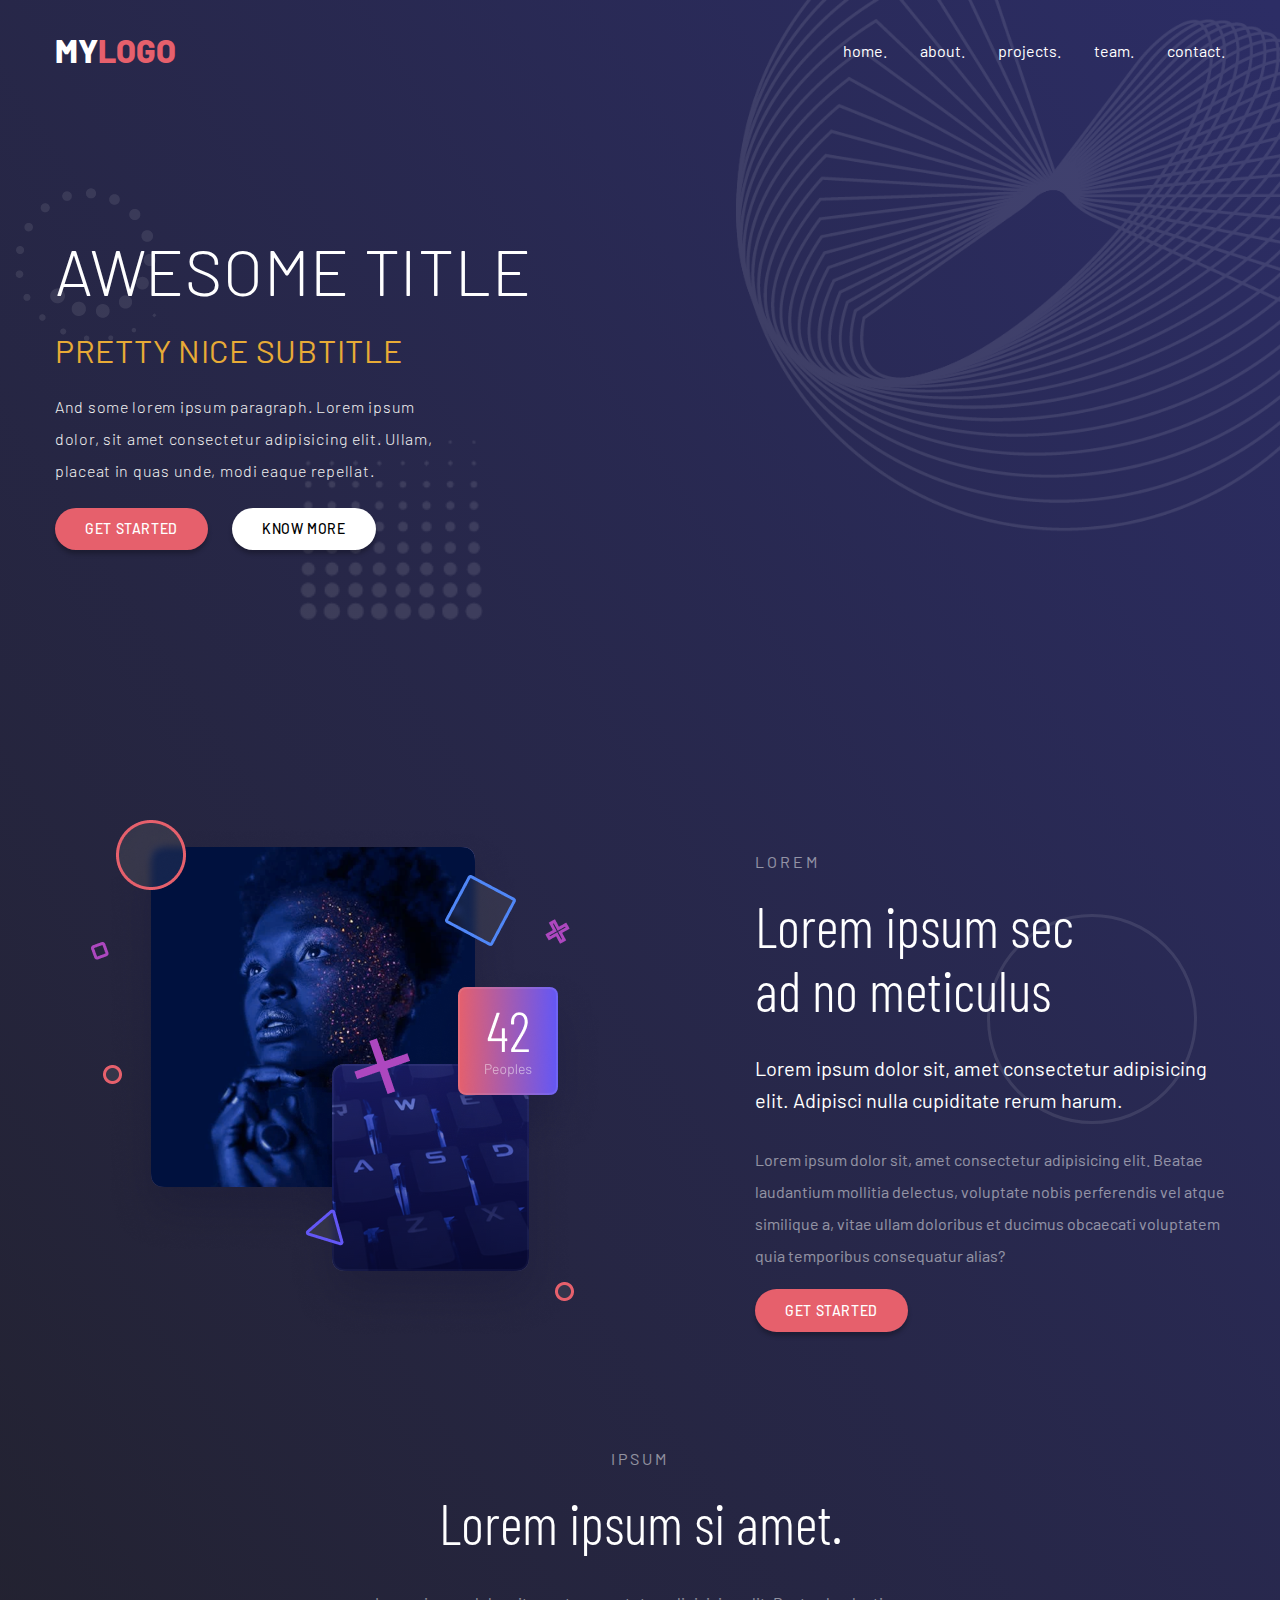
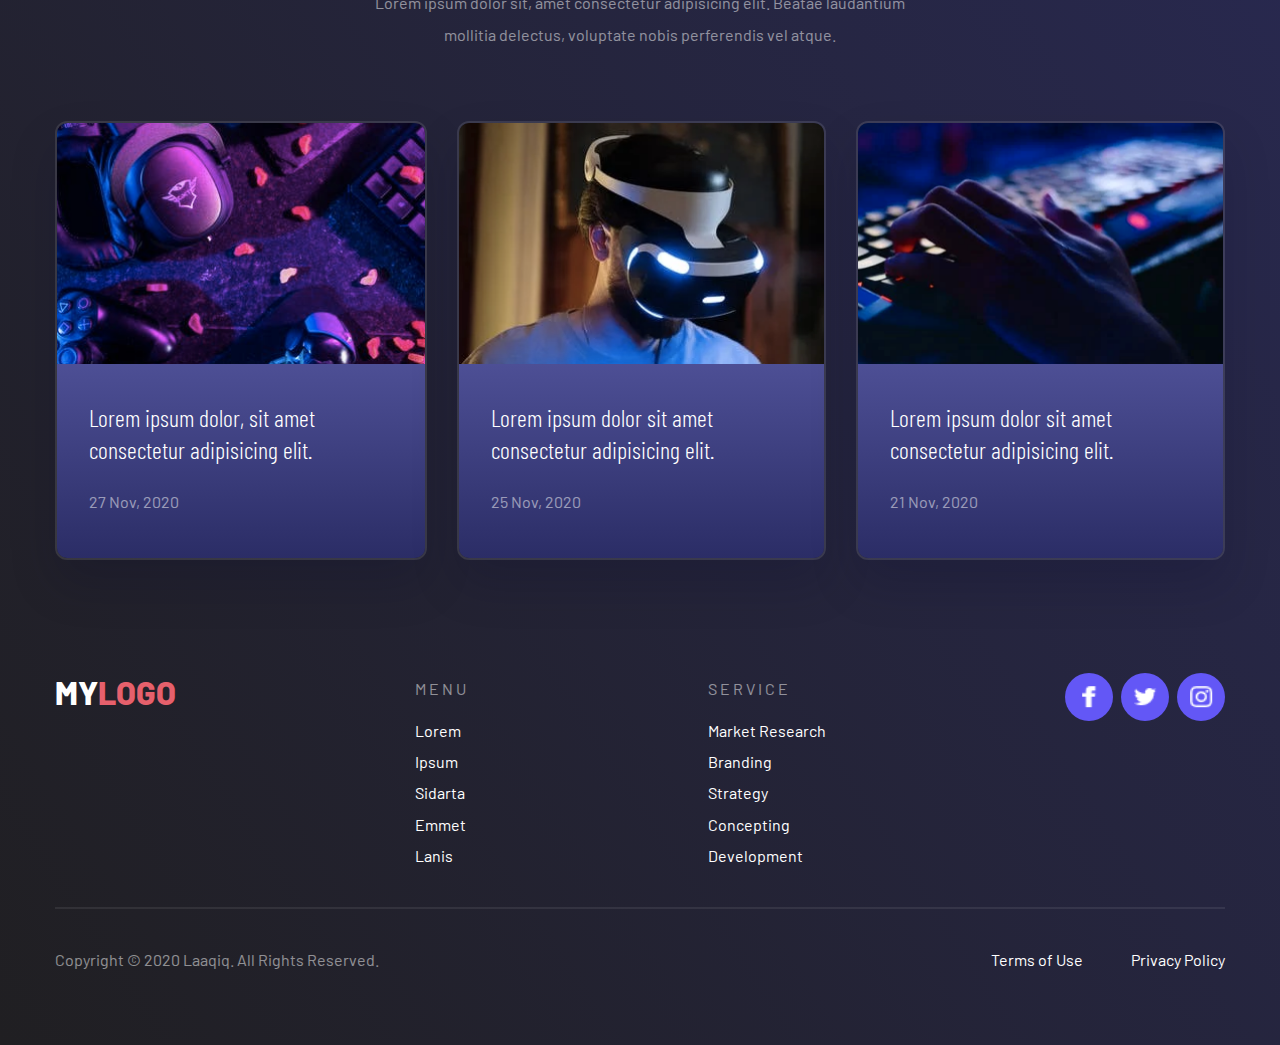
==== 08-ultimate-CSS/index.html @ 17337618 "css 08 non-responsive" ====
<!DOCTYPE html>
<html lang="en">
<head>
    <meta charset="UTF-8">
    <meta name="viewport" content="width=device-width, initial-scale=1.0">
    <!-- RESET CSS -->
    <link rel="stylesheet" href="reset.css"> 
    <link rel="stylesheet" href="style.css">
    <title>Ultimate css</title>
</head>
<body>
    <div class="background_image"></div>
    <header class="container">
        <p class="logo">MY<span>LOGO</span></p>
        <ul class="headmenu">
            <a href="#">home.</a href="#">
            <a href="#">about.</a href="#">
            <a href="#">projects.</a href="#">
            <a href="#">team.</a href="#">
            <a href="#">contact.</a href="#">
        </ul>
    </header>
    <section class="container one">
        <div class="main1">
            <h1 class="title">Awesome title</h1>
            <h3 class="subtitle">Pretty nice subtitle</h3>
            <p class="description">And some lorem ipsum paragraph. Lorem ipsum dolor, sit amet consectetur adipisicing elit. Ullam, placeat in quas unde, modi eaque repellat.</p>
            <div class="bx_buttons">
                <a href="#" class="start">Get started</a>
                <a href="#" class="more">Know more</a>
            </div>
        </div>
    </section>
    <section class="container two">
        <div class="main2">
            <div class="image"><img src="../08-ultimate-CSS/ressources/pic1.png" alt=""></div>
            <div class="text">
                <div class="circle"></div>
                <p class="head">Lorem</p>
                <h2 class="title">Lorem ipsum sec
                    ad no meticulus</h2>
                <p class="subtitle">Lorem ipsum dolor sit, amet consectetur adipisicing elit. Adipisci nulla cupiditate rerum harum.</p>
                <p class="description">Lorem ipsum dolor sit, amet consectetur adipisicing elit. Beatae laudantium mollitia delectus, voluptate nobis perferendis vel atque similique a, vitae ullam doloribus et ducimus obcaecati voluptatem quia temporibus consequatur alias?</p>
                <div class="bx_buttons">
                    <a href="#" class="start">Get started</a>
                </div>
            </div>
        </div>
    </section>
    <section class="container three">
        <div class="main3">
            <div class="part1">
                <p class="head">Ipsum</p>
                <h2 class="title">Lorem ipsum si amet.</h2>
                <p class="description">Lorem ipsum dolor sit, amet consectetur adipisicing elit. Beatae laudantium mollitia delectus, voluptate nobis perferendis vel atque.</p>
            </div>
            <div class="cards">
                <a href="#" class="card">
                    <div class="image"><img src="../08-ultimate-CSS/ressources/pic2.png" alt=""></div>
                    <div class="text">
                        <h4 class="title">Lorem ipsum dolor, sit amet consectetur adipisicing elit.</h4>
                        <p class="date">27 Nov, 2020</p>
                    </div>
                </a>
                <a href="#" class="card">
                    <div class="image"><img src="../08-ultimate-CSS/ressources/pic3.png" alt=""></div>
                    <div class="text">
                        <h4 class="title">Lorem ipsum dolor sit amet consectetur adipisicing elit.</h4>
                        <p class="date">25 Nov, 2020</p>
                    </div>
                </a>
                <a href="#" class="card">
                    <div class="image"><img src="../08-ultimate-CSS/ressources/pic4.png" alt=""></div>
                    <div class="text">
                        <h4 class="title">Lorem ipsum dolor sit amet consectetur adipisicing elit.</h4>
                        <p class="date">21 Nov, 2020</p>
                    </div>
                </a>
            </div>
        </div>
    </section>
    <footer class="container">
        <div class="foot1">
            <p class="logo">MY<span>LOGO</span></p>
            <ul class="footmenu">
                <li class="footmenuli">Menu</li>
                <li class="footmenuli"><a href="#">Lorem</a></li>
                <li class="footmenuli"><a href="#">Ipsum</a></li>
                <li class="footmenuli"><a href="#">Sidarta</a></li>
                <li class="footmenuli"><a href="#">Emmet</a></li>
                <li class="footmenuli"><a href="#">Lanis</a></li>
            </ul>
            <ul class="footmenu">
                <li class="footmenuli">Service</li>
                <li class="footmenuli"><a href="#">Market Research</a></li>
                <li class="footmenuli"><a href="#">Branding</a></li>
                <li class="footmenuli"><a href="#">Strategy</a></li>
                <li class="footmenuli"><a href="#">Concepting</a></li>
                <li class="footmenuli"><a href="#">Development</a></li>

            </ul>
            <div class="network">
                <a href="#" class="facebook"><img src="../08-ultimate-CSS/ressources/facebook.png" alt="facebook"></a>
                <a href="#" class="twitter"><img src="../08-ultimate-CSS/ressources/twitter.png" alt="twitter"></a>
                <a href="#" class="insta"><img src="../08-ultimate-CSS/ressources/instagram.png" alt="instagram"></a>
            </div>
        </div>
        <div class="line"></div>
        <div class="foot2">
            <p class="copyright">Copyright © 2020 Laaqiq. All Rights Reserved.</p>
            <div class="legals">
                <a href="#" class="terms">Terms of Use</a>
                <a href="" class="privacy">Privacy Policy</a>
            </div>
        </div>
    </footer>
</body>
</html>
---- 08-ultimate-CSS/style.css ----
@import url('https://fonts.googleapis.com/css2?family=Barlow+Condensed:ital,wght@0,100;0,200;0,300;0,400;0,500;0,600;0,700;0,800;0,900;1,100;1,200;1,300;1,400;1,500;1,600;1,700;1,800;1,900&family=Barlow:ital,wght@0,100;0,200;0,300;0,400;0,500;0,600;0,700;0,800;0,900;1,100;1,200;1,300;1,400;1,500;1,600;1,700;1,800;1,900&display=swap');
body {
    background: linear-gradient(236.56deg, #2C2D65 0.35%, #201F22 100%);
    min-height: 100vh;
    color: white;
    font-family: 'Barlow' ,sans-serif;
}
.container {
    max-width: 1210px;
    padding: 0 20px;
    margin: 0 auto;
}

header.container {
    display: flex;
    justify-content: space-between;
    align-items: center;
    padding-top: 31px;
    margin-bottom: 164px;
    position: relative;
}
.logo {
    font-size: 2rem;
    text-transform: uppercase;
    line-height: 2.4rem;
    font-weight: 800;
    color: #fff;
}
.logo span {
    color: #E6606C;
}
header .headmenu {
    display: flex;
    justify-content: flex-end;
    flex-wrap: wrap;
    align-items: center;
    column-gap: 33px;
    row-gap:10px
}
header .headmenu a:is(:hover,:focus) {
    color:#E6606C;
    transform: scale(1.1);
    transition: all 0.3s ease;
}
.background_image{
    content: "";
    background-image: url('../08-ultimate-CSS/ressources/background\ 1.png');
    position: absolute;
    width: 50vw;
    height: 50vw;
    z-index: -1;
    top: 0;
    right: 0;
    background-repeat: no-repeat;
    background-size: contain ;
    overflow: hidden;
    transform: translate(15%,-17%);
}
.main1 {
    letter-spacing: 0.045em;
    max-width: 503px;
    position: relative;
    margin-bottom: 246px;
}
.main1 .title{
    font-weight: 300;
    font-size: 4rem;
    line-height: 4.8rem;
    text-transform: uppercase;
    margin-bottom: 21px;
}
.main1 .subtitle {
    font-weight: 400;
    font-size: 2rem;
    line-height: 2.4rem;
    color: #E8AB36;
    text-transform: uppercase;
    margin-bottom: 21px;
}

.main1 .description {
    font-weight: 300;
    font-size: 1rem;
    line-height: 2rem;
    color: #EFEFEF;
    margin-bottom: 21px;
    max-width: 406px;
}

.main1 .bx_buttons {
    display: flex;
    column-gap: 24px;
    flex-wrap: wrap;
}
.bx_buttons>* {
    padding: 13px 30px;
    border-radius: 75px;
    text-transform: uppercase;
    font-weight: 500;
    font-size: .875rem;
    line-height: 1.05rem;
    letter-spacing: 0.045em;
    white-space: nowrap;
    box-shadow: 0px 4px 4px 0px #00000040;
}

.bx_buttons>.start {
    background-color: #E6606C;
    color: #fff;
}
.main1 .more {
    background-color: #fff;
    color: #000;
}
.start:is(:hover,:focus){
    background-color: #fff;
    transition: all 0.3s ease;
    color:#000;
}
.main1 .more:is(:hover,:focus){
    background-color: #E6606C;
    transition: all 0.3s ease;
    color: #fff;
}

.main1 .title::before{
    content:"";
    background-image: url('../08-ultimate-CSS/ressources/background\ 2.png');
    z-index: -1;
    width: 142px;
    height: 153px;
    background-size: contain;
    background-repeat: no-repeat;
    position: absolute;
    top: -45px;
    left: -40px;
}
.main1 .bx_buttons::after{
    content:"";
    background-image: url('../08-ultimate-CSS/ressources/background\ 3.png');
    z-index: -1;
    width: 184px;
    height: 181px;
    background-size: contain;
    background-repeat: no-repeat;
    position: absolute;
    bottom: -70px;
    right: 75px;
}

.main2 {
    display: flex;
    align-items: center;
    justify-content: space-between;
    margin-bottom: 57px;
}
.main2 .text {
    position: relative;
    max-width: 470px;
}
.main2 .text .head {
    font-size: 1rem;
    line-height: 2em;
    letter-spacing: .1875rem;
    opacity: 0.5;
    text-transform: uppercase;
    margin-bottom: 16px;
}
.main2 .text .title {
    font-family: 'Barlow Condensed',sans-serif;
    font-weight: 300;
    font-size: 3.5rem;
    line-height: 4rem;
    color: #fff;
    margin-bottom: 30px;
    max-width: 321px;
}

.main2 .text .subtitle {
    font-weight: 400;
    font-size: 1.25rem;
    line-height: 2rem;
    margin-bottom: 28px;
}

.main2 .text .description {
    font-size: 1rem;
    font-weight: 400;
    line-height: 2rem;
    opacity: 0.5;
    margin-bottom: 28px;
}

.main2 .text .title::after {
    content: "";
    width: 210px;
    height: 210px;
    border: 3px rgba(255, 255, 255, 0.1) solid;
    border-radius: 50%;
    position: absolute;
    top: 68px;
    right: 28px;
}

.main3 {
    margin-bottom: 113px;
}
.main3 .part1 {
    padding-top: 16px;
}

.main3 .part1 .head {
    width: fit-content;
    font-size: 1rem;
    font-weight: 400;
    line-height: 2rem;
    letter-spacing: .1875rem;
    text-align: center;
    text-transform: uppercase;
    opacity: 0.5;
    margin: 0 auto 16px;
}

.main3 .part1 .title {
    width: fit-content;
    font-family: 'Barlow Condensed';
    font-size: 3.5rem;
    font-weight: 300;
    line-height: 4rem;
    text-align: center;
    margin: 0 auto 32px;
}
.main3 .part1 .description {
    font-family: 'Barlow';
    font-size: 1rem;
    font-weight: 400;
    line-height: 2rem;
    text-align: center;
    opacity: 0.5;
    max-width: 570px;
    margin: 0 auto 70px;
}

.main3 .cards {
    display:flex;
    justify-content: space-between;
    gap: 30px;
}
.main3 .cards .card {
    display: grid;
    grid-template-rows: 240fr 192fr;
    border: 2px rgba(255, 255, 255, 0.1) solid;
    border-radius: 12px;
    box-shadow: 0px 24px 48px 0px #00012C28;
    overflow: hidden;
}
.main3 .cards .card:is(:hover,:focus) {
    transform: scale(1.1);
    transition: all 0.3s ease;
}

.main3 .cards .card .text {
    padding: 38px 32px;
    background:linear-gradient(#4D4F95,#2B2D66)
}

.card .text .title {
    font-family: 'Barlow Condensed';
    font-weight: 300;
    font-size: 1.5rem;
    line-height: 2rem;
    color: #fff;
    margin-bottom: 20px;
}
.card .text .date {
    font-weight: 400;
    font-size: 1rem;
    line-height: 2rem;
    opacity: 0.5;
}

.main3 .cards .card .image img{
    width: 100%;
    height: 100%;
    object-fit: cover;
}

footer {
    display: flex;
    flex-direction: column;
}
footer .foot1 {
    display: flex;
    flex-wrap: nowrap;
    justify-content: space-between;
    margin-bottom: 30px;
}
.footmenu {
    display: flex;
    flex-direction: column;
    line-height: 2rem;
}
.footmenuli {
    margin-bottom: 12px;
    white-space: nowrap;
}
.footmenu li:first-child {
    letter-spacing: .1875rem;
    margin-bottom: 16px;
    opacity: 0.5;
    line-height: 2rem;
    text-transform: uppercase;
}

.foot1 .network {
    display: flex;
    flex-direction: row;
    gap: 8px;
    flex-wrap: wrap;
}
.foot1 .network>*{
    background-color: #6357F6;
    width: 48px;
    height: 48px;
    border-radius: 50%;
    overflow: hidden;
    position: relative;
}
.foot1 .network a>img {
    width:45%;
    height: 45%;
    object-fit: contain;
    position: absolute;
    top: 50%;
    left: 50%;
    transform: translate(-50%,-50%);
}

.foot1 .network .twitter:is(:hover,:focus) {
    background-color: rgb(8, 160, 233);
    transform: scale(1.2);
    transition: all 0.3s ease;
}
.foot1 .network .facebook:is(:hover,:focus) {
    background-color: rgb(66, 103, 178);
    transform: scale(1.2);
    transition: all 0.3s ease;
}

.foot1 .network .insta:is(:hover,:focus) {
    transition: all 0.3s ease;
    background: radial-gradient(circle at 30% 110%,
            #ffdb8b 0%,
            #ee653d 25%,
            #d42e81 50%,
            #a237b6 75%,
            #3e57bc 100%);
    transform: scale(1.2);
}
.line {
    border: 1px solid rgba(255, 255, 255, 0.08);
    width: 100%;
    margin-bottom: 41px;
}
.foot2 {
    display: flex;
    justify-content: space-between;
    margin-bottom: 76px;
}

.foot2 .legals {
    display: flex;
    justify-content: flex-end;
    gap: 48px;
    flex-wrap: wrap;
}
.foot2 .copyright {
    opacity: 0.5;
}
.foot2 .legals>*:is(:hover,:focus),
.footmenu .footmenuli a:is(:hover,:focus) {
    text-decoration: underline;
}
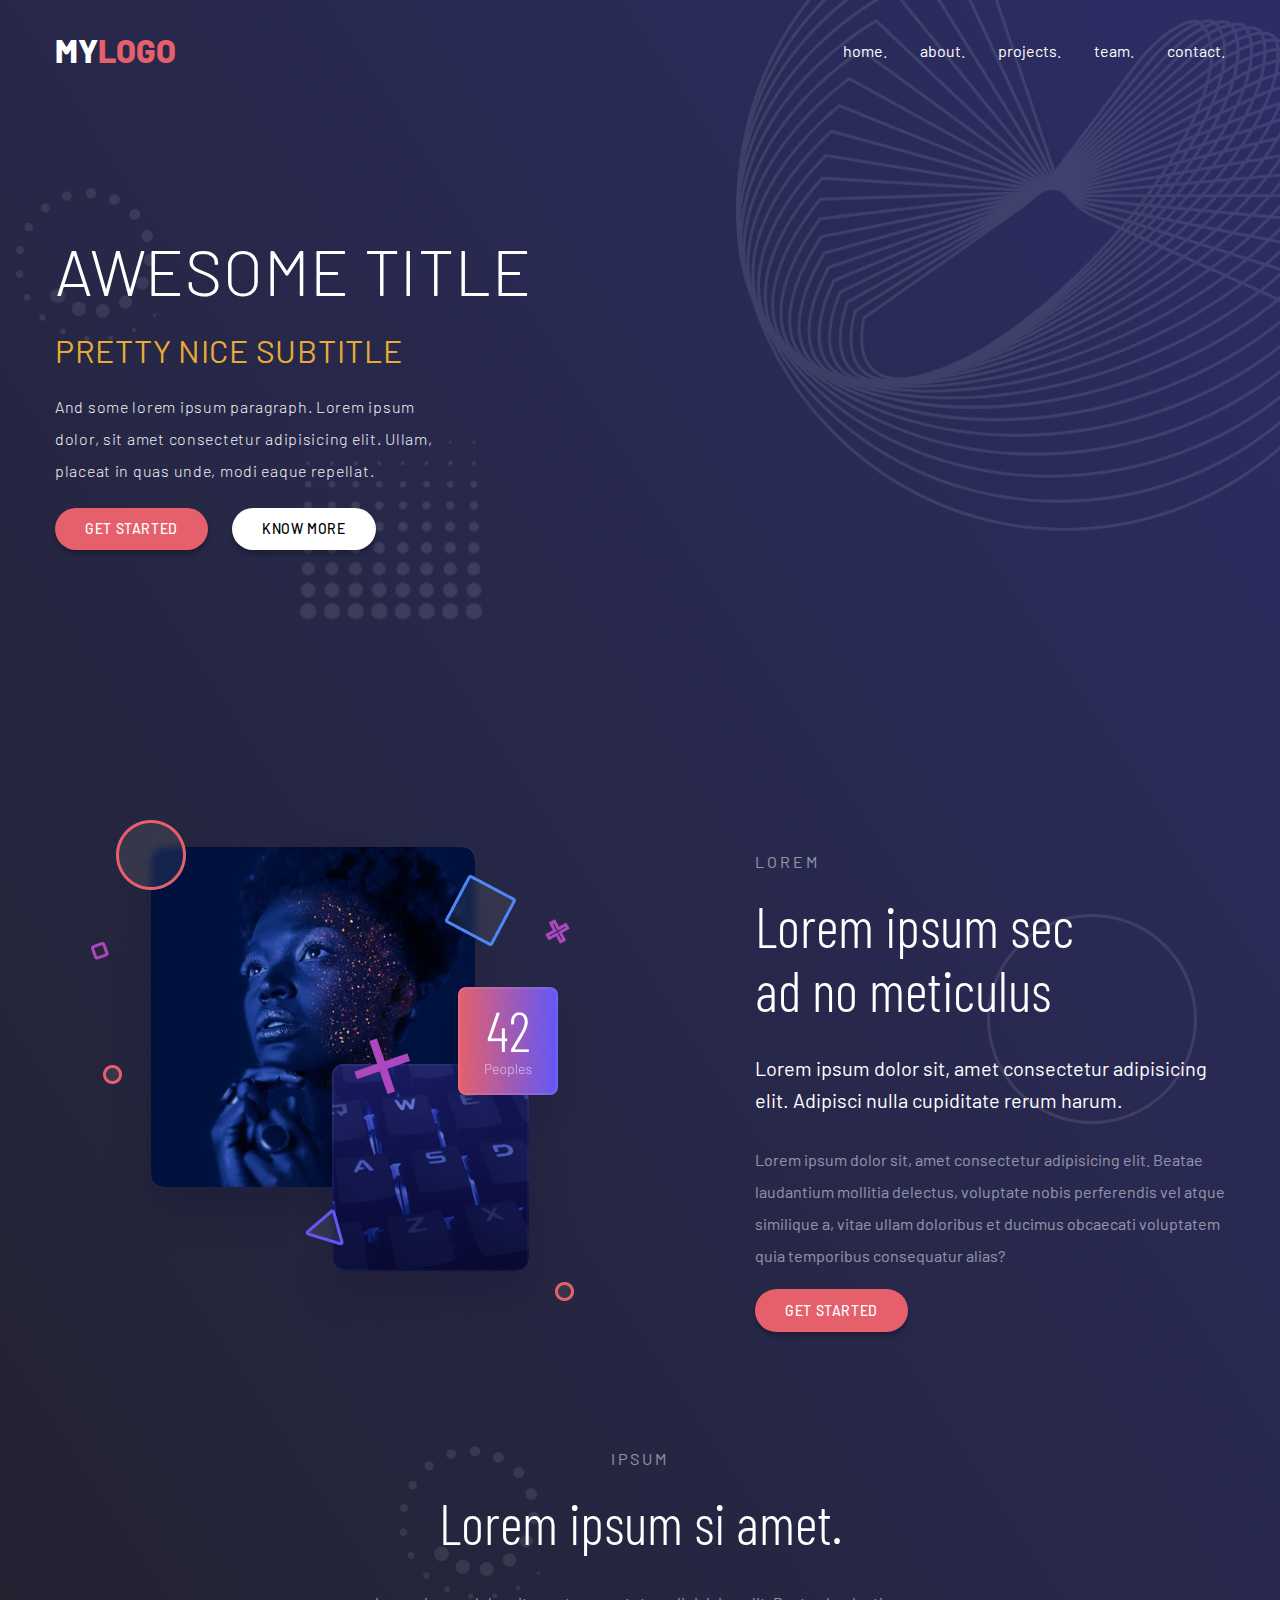
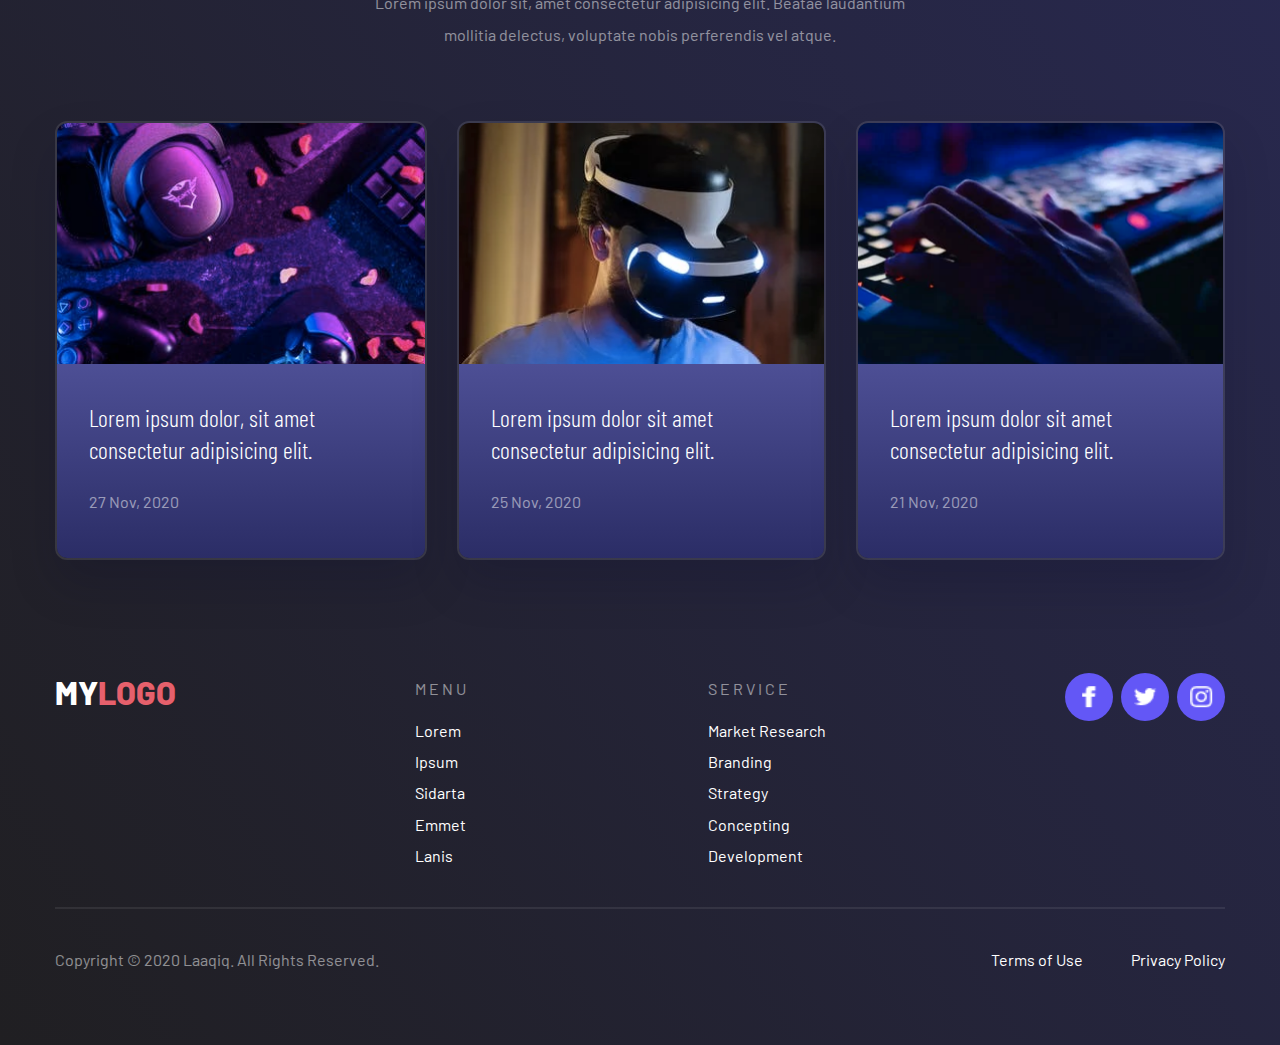
==== commit 0ce483ba: "css 08 finished" ====
--- a/08-ultimate-CSS/index.html
+++ b/08-ultimate-CSS/index.html
@@ -9,15 +9,22 @@
     <title>Ultimate css</title>
 </head>
 <body>
-    <div class="background_image"></div>
+    <div class="body_wrapper">
+        <div class="background_image"></div>
+    </div>
     <header class="container">
         <p class="logo">MY<span>LOGO</span></p>
         <ul class="headmenu">
-            <a href="#">home.</a href="#">
-            <a href="#">about.</a href="#">
-            <a href="#">projects.</a href="#">
-            <a href="#">team.</a href="#">
-            <a href="#">contact.</a href="#">
+            <a class="hamburger">
+                <div class="bar"></div>
+                <div class="bar"></div>
+                <div class="bar"></div>
+            </a>
+            <a class="displayed" href="#">home.</a href="#">
+            <a class="displayed" href="#">about.</a href="#">
+            <a class="displayed" href="#">projects.</a href="#">
+            <a class="displayed" href="#">team.</a href="#">
+            <a class="displayed" href="#">contact.</a href="#">
         </ul>
     </header>
     <section class="container one">
--- a/08-ultimate-CSS/style.css
+++ b/08-ultimate-CSS/style.css
@@ -1,9 +1,11 @@
 @import url('https://fonts.googleapis.com/css2?family=Barlow+Condensed:ital,wght@0,100;0,200;0,300;0,400;0,500;0,600;0,700;0,800;0,900;1,100;1,200;1,300;1,400;1,500;1,600;1,700;1,800;1,900&family=Barlow:ital,wght@0,100;0,200;0,300;0,400;0,500;0,600;0,700;0,800;0,900;1,100;1,200;1,300;1,400;1,500;1,600;1,700;1,800;1,900&display=swap');
 body {
     background: linear-gradient(236.56deg, #2C2D65 0.35%, #201F22 100%);
-    min-height: 100vh;
+    width: 100vw;
+    min-height: 100svh;
     color: white;
     font-family: 'Barlow' ,sans-serif;
+    overflow-x: hidden;
 }
 .container {
     max-width: 1210px;
@@ -22,7 +24,7 @@
 .logo {
     font-size: 2rem;
     text-transform: uppercase;
-    line-height: 2.4rem;
+    line-height: 1.2em;
     font-weight: 800;
     color: #fff;
 }
@@ -35,12 +37,17 @@
     flex-wrap: wrap;
     align-items: center;
     column-gap: 33px;
-    row-gap:10px
+    row-gap:10px;
 }
 header .headmenu a:is(:hover,:focus) {
     color:#E6606C;
     transform: scale(1.1);
     transition: all 0.3s ease;
+}
+.body_wrapper {
+    width: 100%;
+    height: 100%;
+    overflow: hidden; /* Assure que les enfants ne débordent pas */
 }
 .background_image{
     content: "";
@@ -52,9 +59,10 @@
     top: 0;
     right: 0;
     background-repeat: no-repeat;
-    background-size: contain ;
+    background-size: contain;
+    transform: translate(15%,-17%);
+    clip-path: inset(0 0 0 0);
     overflow: hidden;
-    transform: translate(15%,-17%);
 }
 .main1 {
     letter-spacing: 0.045em;
@@ -65,7 +73,7 @@
 .main1 .title{
     font-weight: 300;
     font-size: 4rem;
-    line-height: 4.8rem;
+    line-height: 1.2em;
     text-transform: uppercase;
     margin-bottom: 21px;
 }
@@ -91,6 +99,7 @@
     display: flex;
     column-gap: 24px;
     flex-wrap: wrap;
+    width: fit-content;
 }
 .bx_buttons>* {
     padding: 13px 30px;
@@ -170,7 +179,7 @@
     font-family: 'Barlow Condensed',sans-serif;
     font-weight: 300;
     font-size: 3.5rem;
-    line-height: 4rem;
+    line-height: 1.14em;
     color: #fff;
     margin-bottom: 30px;
     max-width: 321px;
@@ -229,7 +238,21 @@
     line-height: 4rem;
     text-align: center;
     margin: 0 auto 32px;
-}
+    position: relative;
+}
+.main3 .part1 .title::before{
+    content:"";
+    background-image: url('../08-ultimate-CSS/ressources/background\ 2.png');
+    z-index: -1;
+    width: 142px;
+    height: 153px;
+    background-size: contain;
+    background-repeat: no-repeat;
+    position: absolute;
+    top: -45px;
+    left: -40px;
+}
+
 .main3 .part1 .description {
     font-family: 'Barlow';
     font-size: 1rem;
@@ -316,7 +339,6 @@
     display: flex;
     flex-direction: row;
     gap: 8px;
-    flex-wrap: wrap;
 }
 .foot1 .network>*{
     background-color: #6357F6;
@@ -380,4 +402,117 @@
 .foot2 .legals>*:is(:hover,:focus),
 .footmenu .footmenuli a:is(:hover,:focus) {
     text-decoration: underline;
+}
+
+@media (max-width:600px) {
+    .hamburger {
+        display: flex;
+        flex-direction: column;
+        justify-content: space-between;
+        width: 40px;
+        height: 17px;
+        z-index: 1;
+        margin-right: 10px;
+    }
+    .bar {
+        width: 40px;
+        height: 3px;
+        background-color: #fff;
+    }
+    header .headmenu a:is(:hover,:focus) {
+        color:none;
+        transform: none;
+        transition: none;
+    }
+    .hamburger:hover {
+        cursor: pointer;
+    }
+
+    .headmenu .displayed {
+        display:none;
+    }
+}
+
+@media (max-width:820px) {
+    header.container {
+        margin-bottom: 60px;
+    }
+    .main1 {
+        margin-left:auto;
+        margin-right:auto;
+        max-width: fit-content;
+        margin-bottom: 60px;
+    }
+    .main1 .title {
+        font-size: 3rem;
+    }
+    .main1 .subtitle {
+        font-size: 1.5rem;
+    }
+    .main2 {
+        flex-direction: column;
+    }
+    .main2 .text .title {
+        font-size: 3rem;
+    }
+    .main3 {
+        margin-bottom: 50px;
+    }
+    .main3 .cards {
+        flex-direction: column;
+        align-items: center;
+    }
+    .main3 .cards .card{
+        max-width: 420px;
+    }
+    footer .foot1 {
+        display: grid;
+        justify-content: space-between;
+        grid-template-columns: auto auto;
+        grid-template-rows: auto auto;
+        grid-template-areas: 
+        "logo net"
+        "men1 men2";
+        margin-bottom: 20px;
+        row-gap: 10px;
+    }
+    .foot1 .network {
+        grid-area: net;
+    }
+
+    .foot1 p.logo {
+        display: flex;
+        align-items: center;
+        grid-area: logo;
+        font-size: 1.5rem;
+    }
+    .footmenu:first-child {
+        grid-area: men1;
+    }
+    .footmenu:nth-child(2) {
+        grid-area: men2;
+        align-items: end;
+    }
+    .line {
+        margin-bottom: 15px;
+    }
+    .foot2 {
+        margin-bottom: 30px;
+    }
+    .foot2 .legals {
+        gap:15px
+    }
+}
+
+@media (max-width:360px) {
+    .main1 .bx_buttons {
+        width:100%;
+    }
+    .main1 .bx_buttons>* {
+        justify-content: space-evenly;
+        font-size: 0.75rem;
+        padding:9px 20px; 
+        gap: 5px;
+    }
+
 }